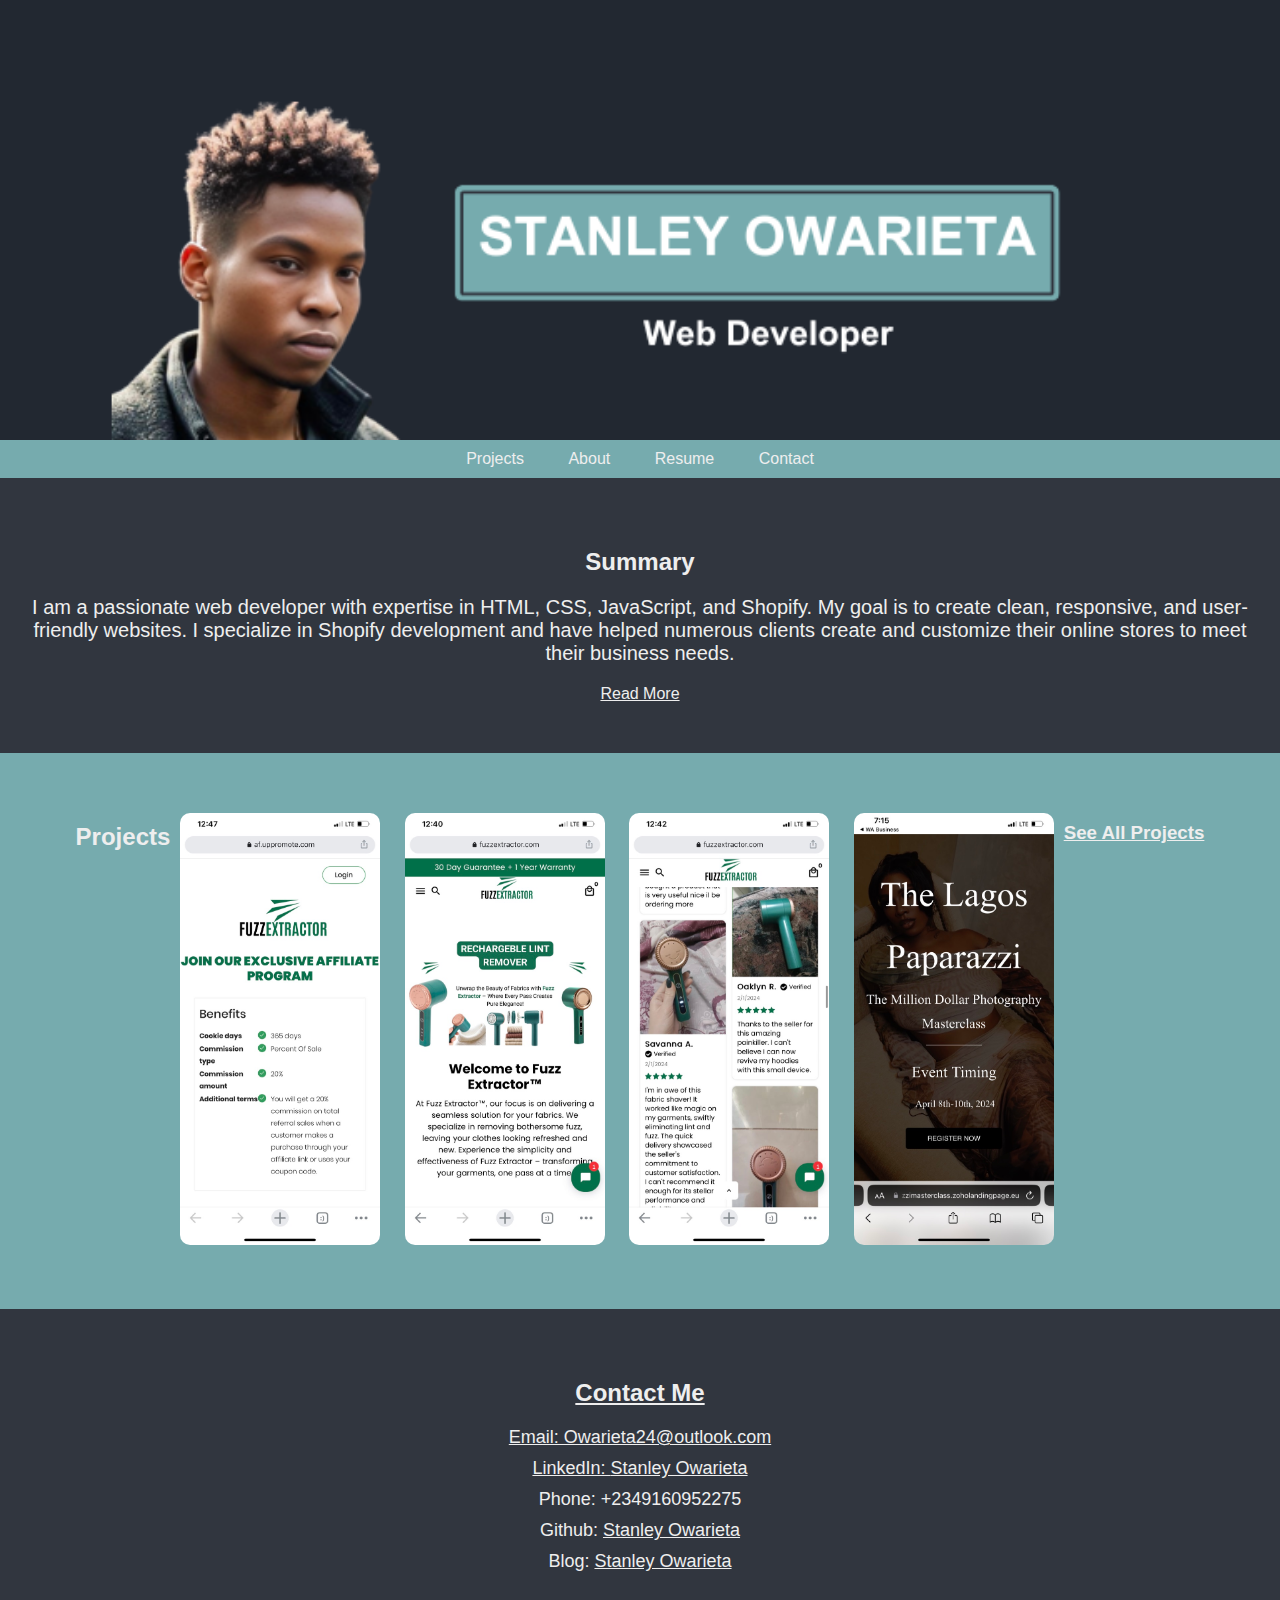
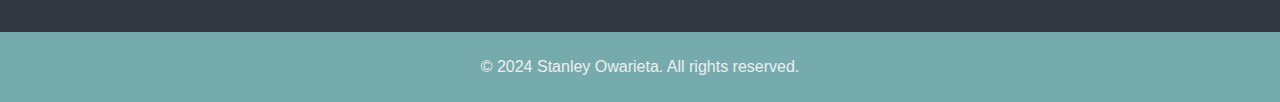
==== index.html @ d53a19e7 "Add files via upload" ====
<!DOCTYPE html>
<html lang="en">
<head>
    <meta charset="UTF-8">
    <meta name="viewport" content="width=device-width, initial-scale=1.0">
    <title>Stanley Owarieta - Web Developer Portfolio</title>
    <link rel="Stylesheet" href="Stylesheet.css">
</head>
<body>
    <header>
        <img src="./Images/Stanley website banner.png" alt="Stanley Owarieta" class="profile-img">
        <img src="./Images/Stanley website banner Desktop.png" alt="Stanley Owarieta" class="profile-img">
    
        
    </header>
    
    <nav>
        <a href="https://www.behance.net/Marketingstanley">Projects</a>
        <a href="./Pages/About me.html">About</a>
        <a href="https://stanley-24.github.io/Resume/">Resume</a>
        <a href="./Pages/Contact me.html">Contact</a>
        
    </nav>

    <section id="summary" class="about-me">
        <h2>Summary</h2>
        <p>
            I am a passionate web developer with expertise in HTML, CSS, JavaScript, and Shopify.
            My goal is to create clean, responsive, and user-friendly websites.
            I specialize in Shopify development and have helped numerous clients
            create and customize their online stores to meet their business needs.
        </p>
        <a href="./Pages/About me.html" style="color: #EEEEEE;" class="read-more">Read More</a>
    </section>

    <section id="projects" class="projects">
        <h2>Projects</h2>
        <div>
            <a href="https://www.behance.net/gallery/192797719/New-E-commerce-store-designed-by-me-using-paid-theme"><img src="./Images/Project1.jpeg" alt="Fuzz Extractor affiliate page" width="200" height="200"></a>
            <a href="https://www.behance.net/gallery/192797719/New-E-commerce-store-designed-by-me-using-paid-theme"><img src="./Images/Project img 2.jpeg" alt="The homepage of the fuzz extractor website" width="200" height="200"></a>
            <a href="https://www.behance.net/gallery/192797719/New-E-commerce-store-designed-by-me-using-paid-theme"><img src="./Images/project img 3.jpeg" alt="The review section of the website" width="200" height="200"></a>
            <a href="https://thelagospaparazzimasterclass.zoholandingpage.eu/"><img src="./Images/project 2 img 1.jpeg" alt="The Lagos Paparazzi masterclas event landing page" width="200" height="200"></a>
            <!-- Add more project images and links as needed -->
        </div>
        <h3><a href="https://www.behance.net/Marketingstanley" style="color: #EEEEEE;">See All Projects </h3>
    </section>

    <section id="contact" class="contact">
        <h2>Contact Me</h2>
        <p>Email: Owarieta24@outlook.com</p>
    
        <p>LinkedIn: <a href="https://www.linkedin.com/in/stanley-owarieta-9127042b7/" style="color: #EEEEEE;" target="_blank">Stanley Owarieta</a></p>
        <p>Phone: +2349160952275</p>
        <p>Github: <a href="https://github.com/Stanley-24" style="color: #EEEEEE;" target="_blank">Stanley Owarieta</a></p>
        <p> Blog: <a href="https://stanley-owarieta.medium.com/list/reading-list" style="color: #EEEEEE;">Stanley Owarieta</a></p>
      
    </section>
</body>
</html>
<footer>
    <p>&copy; 2024 Stanley Owarieta. All rights reserved.</p>
</footer>
---- Stylesheet.css ----
/* Stylesheet.css */

/* Common styles for all screen sizes */
body {
    margin: 0;
    padding: 0;
    font-family: Arial, sans-serif;
    background-color: #222831;
    color: #EEEEEE;
}

header {
    padding: 20px;
    text-align: center;
    height: 300px; /* Default height for mobile */
    background-size: cover;
    background-position: center;
}

h1 {
    font-size: 36px;
    margin: 0;
    color: #EEEEEE;
}

nav {
    background-color: #76ABAE;
    padding: 10px 0;
    text-align: center;
}

nav a {
    color: #EEEEEE;
    text-decoration: none;
    padding: 0 20px;
}

section {
    padding: 50px 20px;
    text-align: center;
}

.about-me {
    background-color: #31363F;
}

.about-me p {
    font-size: 20px;
}

.projects {
    background-color: #76ABAE;
    display: flex;
    justify-content: center;
    flex-wrap: wrap;
}

.projects img {
    width: 200px;
    height: auto;
    margin: 10px;
    border-radius: 10px;
}

.contact {
    background-color: #31363F;
    color: #EEEEEE;
}

.contact p {
    font-size: 18px;
    margin: 10px 0;
}

.profile-img {
    display: none; /* Hide the profile image */
}

/* Media query for desktop screens */
@media screen and (min-width: 768px) {
    header {
        height: 400px; /* Adjust height for desktop */
        background-image: url('./Images/Stanley\ website\ banner\ Desktop.png');
    }
}

/* Media query for tablets */
@media screen and (min-width: 600px) and (max-width: 767px) {
    header {
        height: 350px; /* Adjust height for tablets */
        background-image: url(./Images/Stanley\ website\ banner-\ Mobile.png);
    }
}

/* Media query for mobile devices */
@media screen and (max-width: 599px) {
    header {
        height: 250px; /* Adjust height for mobile */
        background-image: url('./Images/Stanley\ website\ banner-\ Mobile.png');
    }
}

/* Footer */
footer {
    background-color: #76ABAE;
    text-align: center;
    padding: 10px;
}
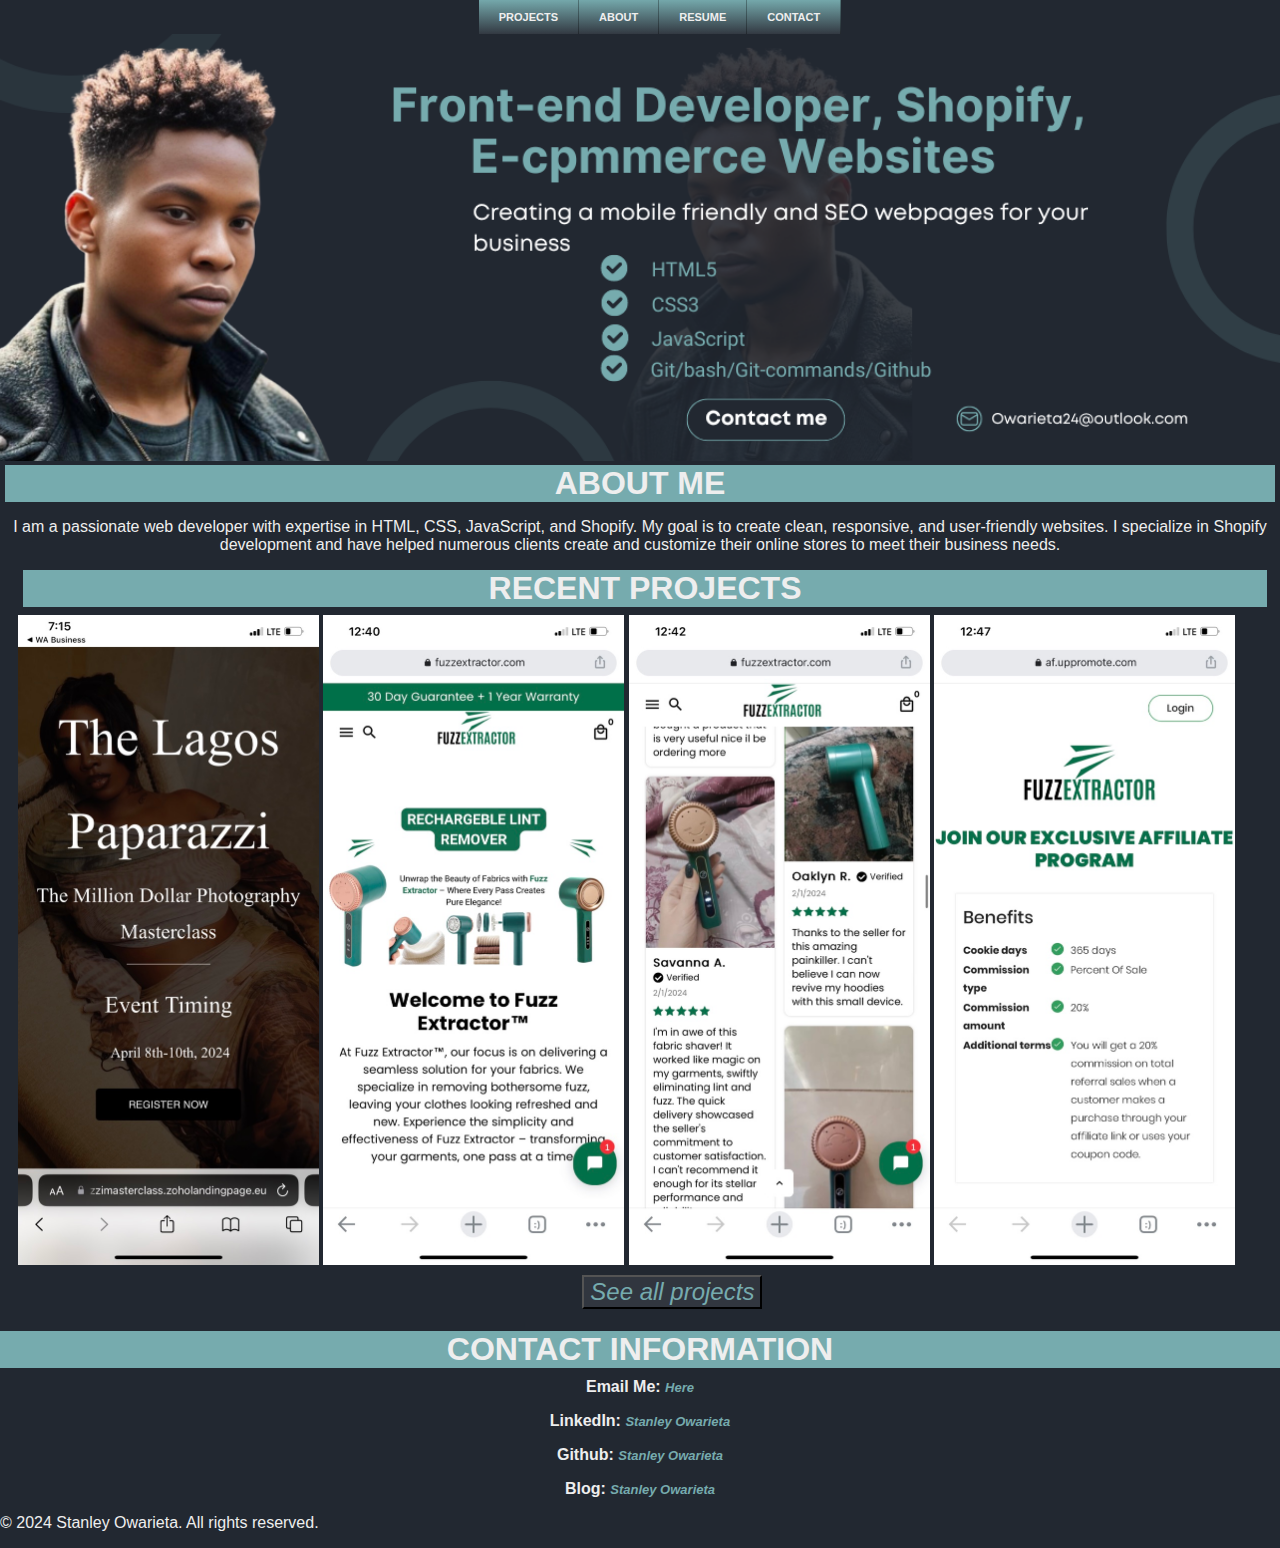
==== commit 60fa7e3e: "Added more code to the styling" ====
--- a/index.html
+++ b/index.html
@@ -7,56 +7,52 @@
     <link rel="Stylesheet" href="Stylesheet.css">
 </head>
 <body>
-    <header>
-        <img src="./Images/Stanley website banner.png" alt="Stanley Owarieta" class="profile-img">
-        <img src="./Images/Stanley website banner Desktop.png" alt="Stanley Owarieta" class="profile-img">
+   
+         <nav class="navigation">
+            <ul>
+                <li><a href="https://www.behance.net/Marketingstanley">Projects</a></l>
+                <li><a href="./Pages/About me.html">About</a></l>
+                <li><a href="https://stanley-24.github.io/Resume/">Resume</a></l>
+                <li><a href="./Pages/Contact me.html">Contact</a></l>
+            </ul>
+        
+         </nav>
+    <div class="image-box">
+        <img class="profile-pic" src="./Images/Stanley.profile-1200x400px.png" alt="Stanley profile picture with AI">
+    </div>
+    <div class="summary-page">
+        <div class="summary-dp">
+            <h2 class="summary-h2">About me</h2>
+            <p>I am a passionate web developer with expertise in HTML, CSS, JavaScript, and Shopify.
+                My goal is to create clean, responsive, and user-friendly websites.
+                I specialize in Shopify development and have helped numerous clients
+                create and customize their online stores to meet their business needs.</p>
+        </div>
+    </div>
+    <div class="column-container">
+        <div class="column">
+            <h2 class="project-h2">Recent Projects</h2>
+            <img src="./Images/project 2 img 1.jpeg" height="200" width="200">
+            <img src="./Images/Project img 2.jpeg" height="200" width="2000">
+            <img src="./Images/project img 3.jpeg" height="200" width="2000">
+            <img src="./Images/Project1.jpeg" height="200" width="2000">
+            <p><button><a href="https://www.behance.net/Marketingstanley">See all projects</a></button></p>
+        </div>
+        <div>
+        </div>
+    </div>
     
-        
-    </header>
-    
-    <nav>
-        <a href="https://www.behance.net/Marketingstanley">Projects</a>
-        <a href="./Pages/About me.html">About</a>
-        <a href="https://stanley-24.github.io/Resume/">Resume</a>
-        <a href="./Pages/Contact me.html">Contact</a>
-        
-    </nav>
-
-    <section id="summary" class="about-me">
-        <h2>Summary</h2>
-        <p>
-            I am a passionate web developer with expertise in HTML, CSS, JavaScript, and Shopify.
-            My goal is to create clean, responsive, and user-friendly websites.
-            I specialize in Shopify development and have helped numerous clients
-            create and customize their online stores to meet their business needs.
-        </p>
-        <a href="./Pages/About me.html" style="color: #EEEEEE;" class="read-more">Read More</a>
-    </section>
-
-    <section id="projects" class="projects">
-        <h2>Projects</h2>
-        <div>
-            <a href="https://www.behance.net/gallery/192797719/New-E-commerce-store-designed-by-me-using-paid-theme"><img src="./Images/Project1.jpeg" alt="Fuzz Extractor affiliate page" width="200" height="200"></a>
-            <a href="https://www.behance.net/gallery/192797719/New-E-commerce-store-designed-by-me-using-paid-theme"><img src="./Images/Project img 2.jpeg" alt="The homepage of the fuzz extractor website" width="200" height="200"></a>
-            <a href="https://www.behance.net/gallery/192797719/New-E-commerce-store-designed-by-me-using-paid-theme"><img src="./Images/project img 3.jpeg" alt="The review section of the website" width="200" height="200"></a>
-            <a href="https://thelagospaparazzimasterclass.zoholandingpage.eu/"><img src="./Images/project 2 img 1.jpeg" alt="The Lagos Paparazzi masterclas event landing page" width="200" height="200"></a>
-            <!-- Add more project images and links as needed -->
-        </div>
-        <h3><a href="https://www.behance.net/Marketingstanley" style="color: #EEEEEE;">See All Projects </h3>
-    </section>
-
-    <section id="contact" class="contact">
-        <h2>Contact Me</h2>
-        <p>Email: Owarieta24@outlook.com</p>
-    
-        <p>LinkedIn: <a href="https://www.linkedin.com/in/stanley-owarieta-9127042b7/" style="color: #EEEEEE;" target="_blank">Stanley Owarieta</a></p>
-        <p>Phone: +2349160952275</p>
-        <p>Github: <a href="https://github.com/Stanley-24" style="color: #EEEEEE;" target="_blank">Stanley Owarieta</a></p>
-        <p> Blog: <a href="https://stanley-owarieta.medium.com/list/reading-list" style="color: #EEEEEE;">Stanley Owarieta</a></p>
-      
-    </section>
+    <div class="links-a">
+      <h2>Contact Information</h2>
+        <p>Email Me: <a href="mailto: Owarieta24@outlook.com?
+             &subject= Can you build me a website
+             &body= How much do you charge?">Here</a>
+        <p>LinkedIn: <a href="https://www.linkedin.com/in/stanley-owarieta-9127042b7/" target="_blank">Stanley Owarieta</a></p>
+        <p>Github: <a href="https://github.com/Stanley-24"  target="_blank">Stanley Owarieta</a></p>
+        <p> Blog: <a href="https://stanley-owarieta.medium.com/list/reading-list" >Stanley Owarieta</a></p>
+    </div>
 </body>
 </html>
 <footer>
     <p>&copy; 2024 Stanley Owarieta. All rights reserved.</p>
-</footer>+</footer>
--- a/Stylesheet.css
+++ b/Stylesheet.css
@@ -10,29 +10,38 @@
 }
 
 header {
+    background-image: url('./Images/Stanley\ website\ banner-\ Mobile.png');
+    background-size: cover;
+    background-position: center;
     padding: 20px;
     text-align: center;
-    height: 300px; /* Default height for mobile */
-    background-size: cover;
-    background-position: center;
+    height: 300px; /* Adjust height as needed */
 }
 
 h1 {
     font-size: 36px;
     margin: 0;
-    color: #EEEEEE;
+    color: #EEEEEE; /* Ensure text is visible against the background */
 }
 
-nav {
-    background-color: #76ABAE;
-    padding: 10px 0;
+.navigation {
+    font: bold 11px "Helvetica Neue", Helvetica, Arial, sans-serif;
     text-align: center;
+    text-transform: uppercase;
+    margin: 0;
+    padding: 0;
 }
 
-nav a {
+.navigation li {
+    display: inline-block;
+}
+
+.navigation a {
+    background: linear-gradient(#76ABAE, #31363F);
+    border-right: 1px solid rgba(0, 0, 0, .3);
     color: #EEEEEE;
     text-decoration: none;
-    padding: 0 20px;
+    padding: 12px 20px;
 }
 
 section {
@@ -60,49 +69,129 @@
     height: auto;
     margin: 10px;
     border-radius: 10px;
+    .image-box{
+        margin: 0 0 10px 0;
+        padding: 0;
+    }
+}
+.profile-pic{
+    margin-top: 0;
+    padding: 0;
+    width: 100%;
+    height: auto;
 }
 
-.contact {
-    background-color: #31363F;
-    color: #EEEEEE;
+    
+.links-a h2{
+    text-align: center;
+    background-color: #76ABAE;
+    font-size: 24pt;
+    text-transform: uppercase;
+    margin-top: 10px;
+    margin-bottom: 10px;
 }
-
-.contact p {
-    font-size: 18px;
-    margin: 10px 0;
+.links-a p{
+    text-align: center;
+    margin-top: 0;
+    font-weight: 700;
+    font-family: Verdana, Geneva, Tahoma, sans-serif, arial, sans-serif;
 }
-
+.links-a p a{
+    color: #76ABAE;
+    font-style: italic;
+    font-size: small;
+    text-decoration: none;
+    
+}
 .profile-img {
     display: none; /* Hide the profile image */
 }
 
-/* Media query for desktop screens */
-@media screen and (min-width: 768px) {
-    header {
-        height: 400px; /* Adjust height for desktop */
-        background-image: url('./Images/Stanley\ website\ banner\ Desktop.png');
-    }
+.column-container {
+    display: flex;
+    flex-wrap: wrap;
+    padding: 0 4px;
+  }
+
+  .column {
+    flex: 50%;
+    padding: 0 4px;
+    margin-left: 10px;
+    margin-bottom: 0;
+  }
+
+  .column-container .column img {
+    margin-top: 8px;
+    vertical-align: middle;
+    height: auto;
+    width: 24%;
+    margin-bottom: 0
+    ;
+  }
+ .column-container .project-h2{
+    text-align: center;
+    margin: 5px;
+    background-color: #76ABAE;
+    font: verdana "time" "roman" arial sans-serif;
+    padding: 0;
+    font-size: xx-large;
+    margin-top: 10px;
+    text-transform: uppercase;
+    font-weight: 700;
+    margin-top: 0;
+    margin-bottom: 0;
+ }
+.column p a{
+  
+    color: #76ABAE;
+    border: #31363F;
+    text-decoration: none;
+    font-size: x-large;
+    font-style: italic;
+    padding: 0;
+    font-family: 'Segoe UI', Tahoma, Geneva, Verdana, sans-serif;
 }
 
-/* Media query for tablets */
-@media screen and (min-width: 600px) and (max-width: 767px) {
-    header {
-        height: 350px; /* Adjust height for tablets */
-        background-image: url(./Images/Stanley\ website\ banner-\ Mobile.png);
-    }
+.column p {
+    margin-top: 10px;
+    border: #222831;
+    margin-bottom: 12px;
 }
 
-/* Media query for mobile devices */
-@media screen and (max-width: 599px) {
-    header {
-        height: 250px; /* Adjust height for mobile */
-        background-image: url('./Images/Stanley\ website\ banner-\ Mobile.png');
-    }
+.column button{
+    margin-left: 45%;
+    background-color: #31363F;
 }
 
-/* Footer */
-footer {
+.summary-page .summary-h2 {
+    text-align: center;
+    margin: 5px;
     background-color: #76ABAE;
+    font: verdana "time" "roman" arial sans-serif;
+    padding: 0;
+    font-size: xx-large;
+    margin-top: 10px;
+    text-transform: uppercase;
+    font-weight: 700;
+    margin-top: 0;
+    margin-bottom: 0;
+}
+
+.summary-page .summary-h3 {
     text-align: center;
-    padding: 10px;
+    margin: 5px;
+    background-color: #76ABAE;
+    font: verdana "time" "roman" arial sans-serif;
+    padding: 0;
+    font-size: large;
+    margin-top: 10px;
+    text-transform: uppercase;
+    font-weight: 700;
+    margin-top: 0;
+    margin-bottom: 0;
 }
+
+.summary-page p{
+    text-align: center;
+    font-family: Verdana, Geneva, Tahoma, sans-serif;
+}
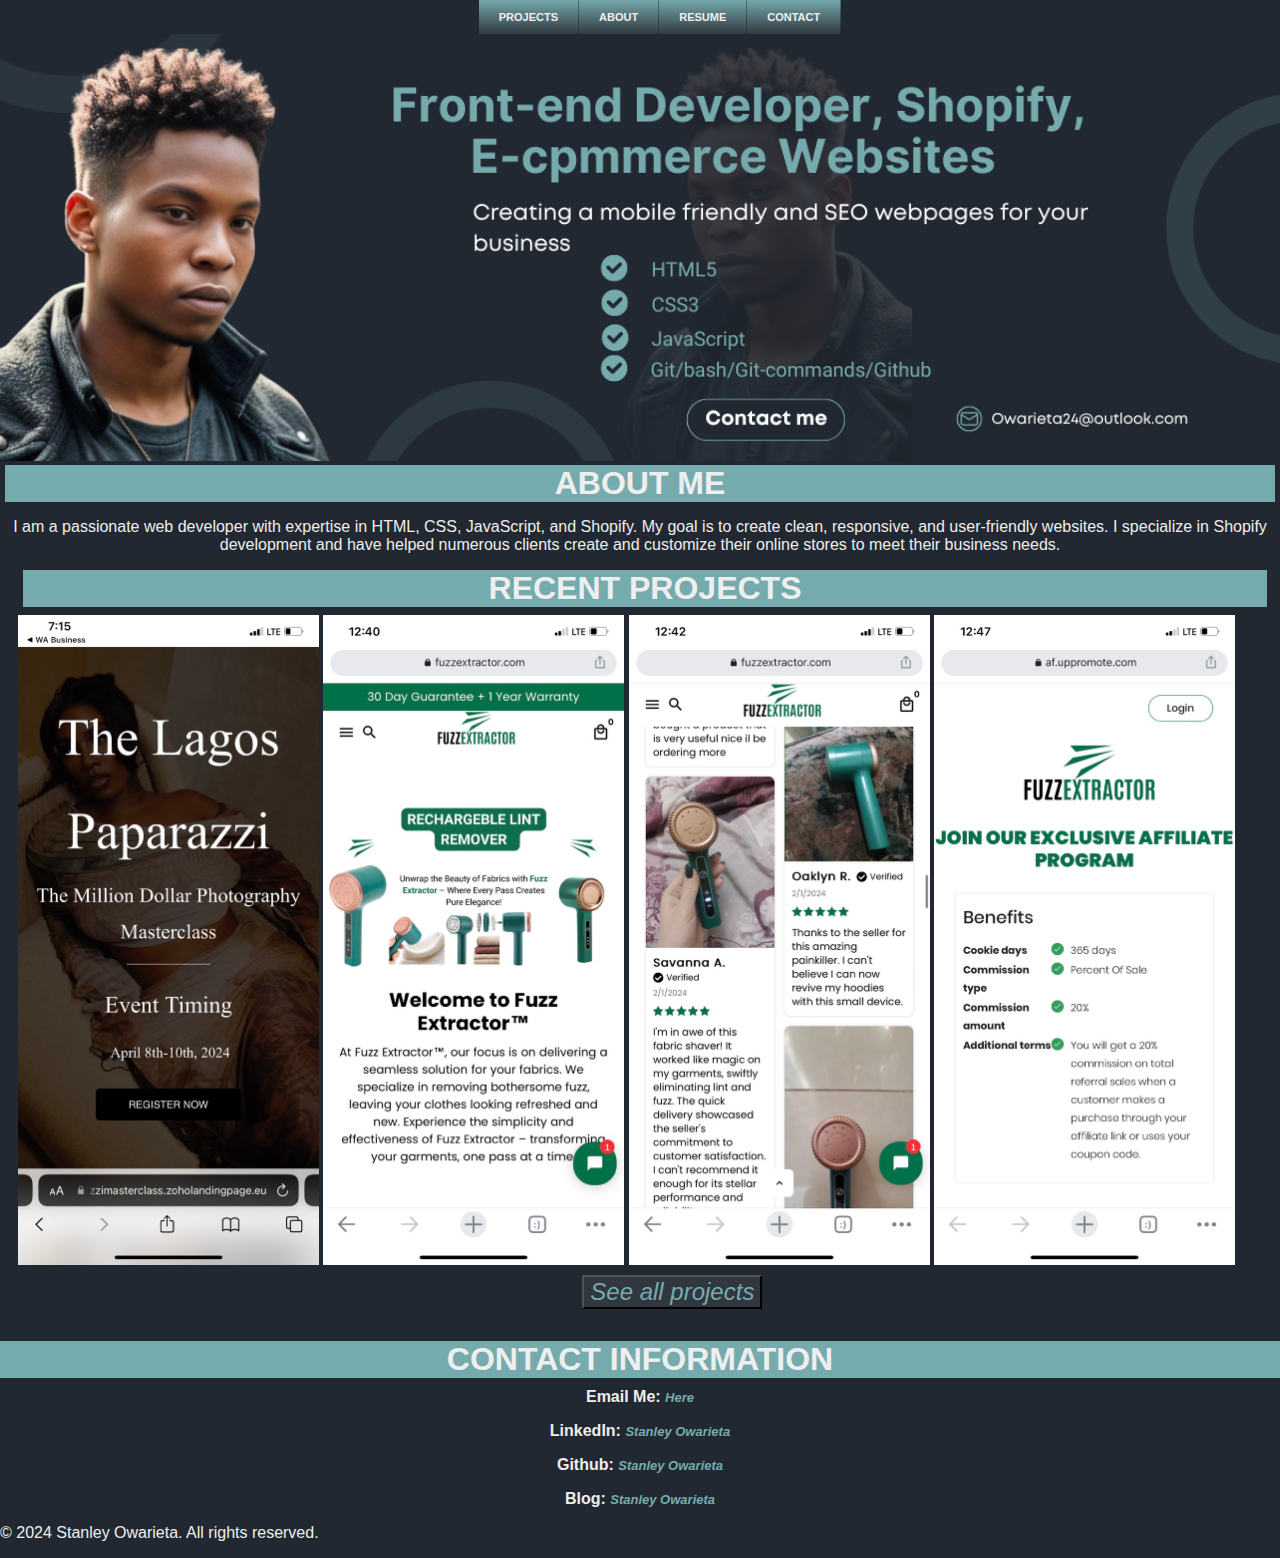
==== commit c95a2bcd: "Fix broken links in the index file contact page wasn't loading before i edit the file path in the in" ====
--- a/index.html
+++ b/index.html
@@ -11,7 +11,7 @@
          <nav class="navigation">
             <ul>
                 <li><a href="https://www.behance.net/Marketingstanley">Projects</a></l>
-                <li><a href="./Pages/About me.html">About</a></l>
+                <li><a href="./Pages/About.html">About</a></l>
                 <li><a href="https://stanley-24.github.io/Resume/">Resume</a></l>
                 <li><a href="./Pages/Contact me.html">Contact</a></l>
             </ul>
--- a/Stylesheet.css
+++ b/Stylesheet.css
@@ -195,3 +195,12 @@
     text-align: center;
     font-family: Verdana, Geneva, Tahoma, sans-serif;
 }
+
+button{
+   background-color: #76ABAE;
+   color: #fff;
+    font-style: italic;
+    margin-left: 45%;
+    margin-bottom: 10px;
+    
+}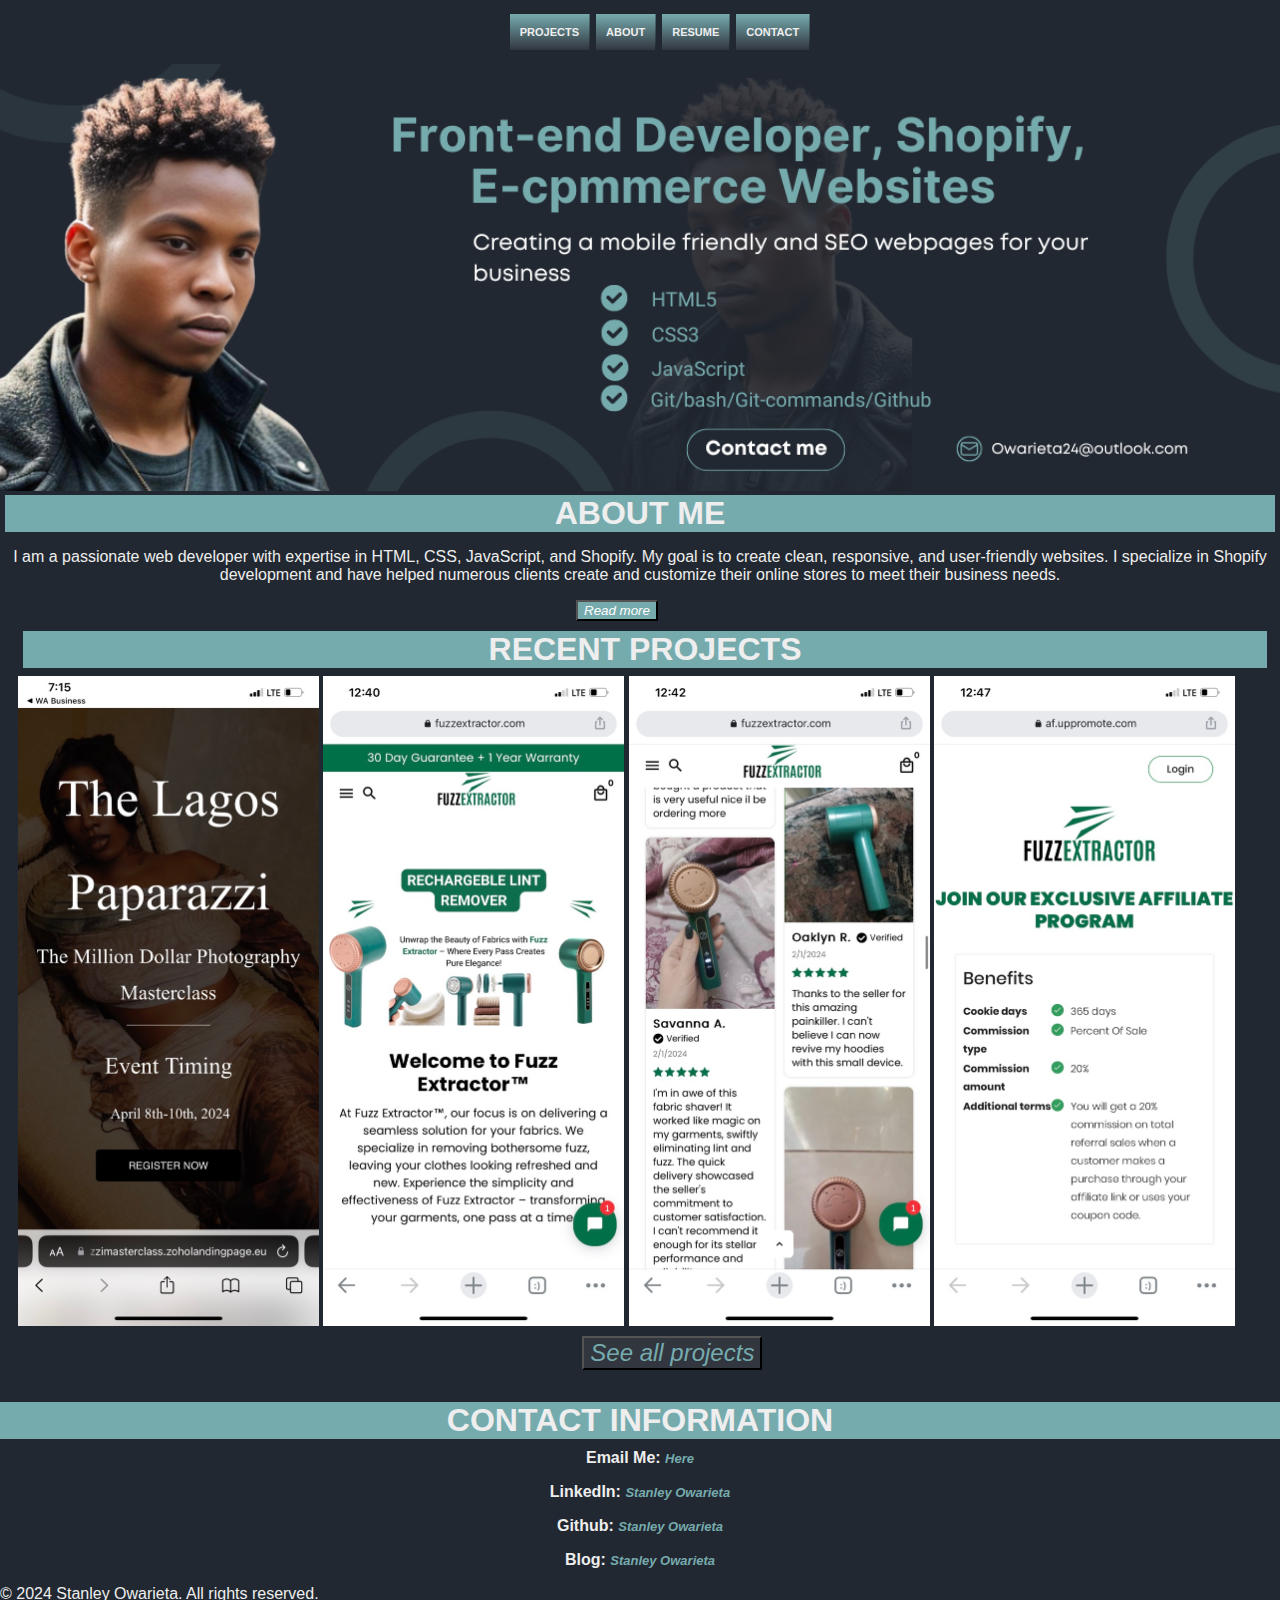
==== commit cdf42775: "adjust the navigation size on mobile" ====
--- a/index.html
+++ b/index.html
@@ -13,7 +13,7 @@
                 <li><a href="https://www.behance.net/Marketingstanley">Projects</a></l>
                 <li><a href="./Pages/About.html">About</a></l>
                 <li><a href="https://stanley-24.github.io/Resume/">Resume</a></l>
-                <li><a href="./Pages/Contact me.html">Contact</a></l>
+                <li><a href="./Pages/Contact.html">Contact</a></l>
             </ul>
         
          </nav>
@@ -27,6 +27,7 @@
                 My goal is to create clean, responsive, and user-friendly websites.
                 I specialize in Shopify development and have helped numerous clients
                 create and customize their online stores to meet their business needs.</p>
+                <button>Read more</button>
         </div>
     </div>
     <div class="column-container">
--- a/Stylesheet.css
+++ b/Stylesheet.css
@@ -1,4 +1,3 @@
-/* Stylesheet.css */
 
 /* Common styles for all screen sizes */
 body {
@@ -29,11 +28,12 @@
     text-align: center;
     text-transform: uppercase;
     margin: 0;
-    padding: 0;
+    padding: 15px;
 }
 
 .navigation li {
     display: inline-block;
+    
 }
 
 .navigation a {
@@ -41,7 +41,9 @@
     border-right: 1px solid rgba(0, 0, 0, .3);
     color: #EEEEEE;
     text-decoration: none;
-    padding: 12px 20px;
+    padding: 12px 10px;
+    margin: 3px;
+    
 }
 
 section {
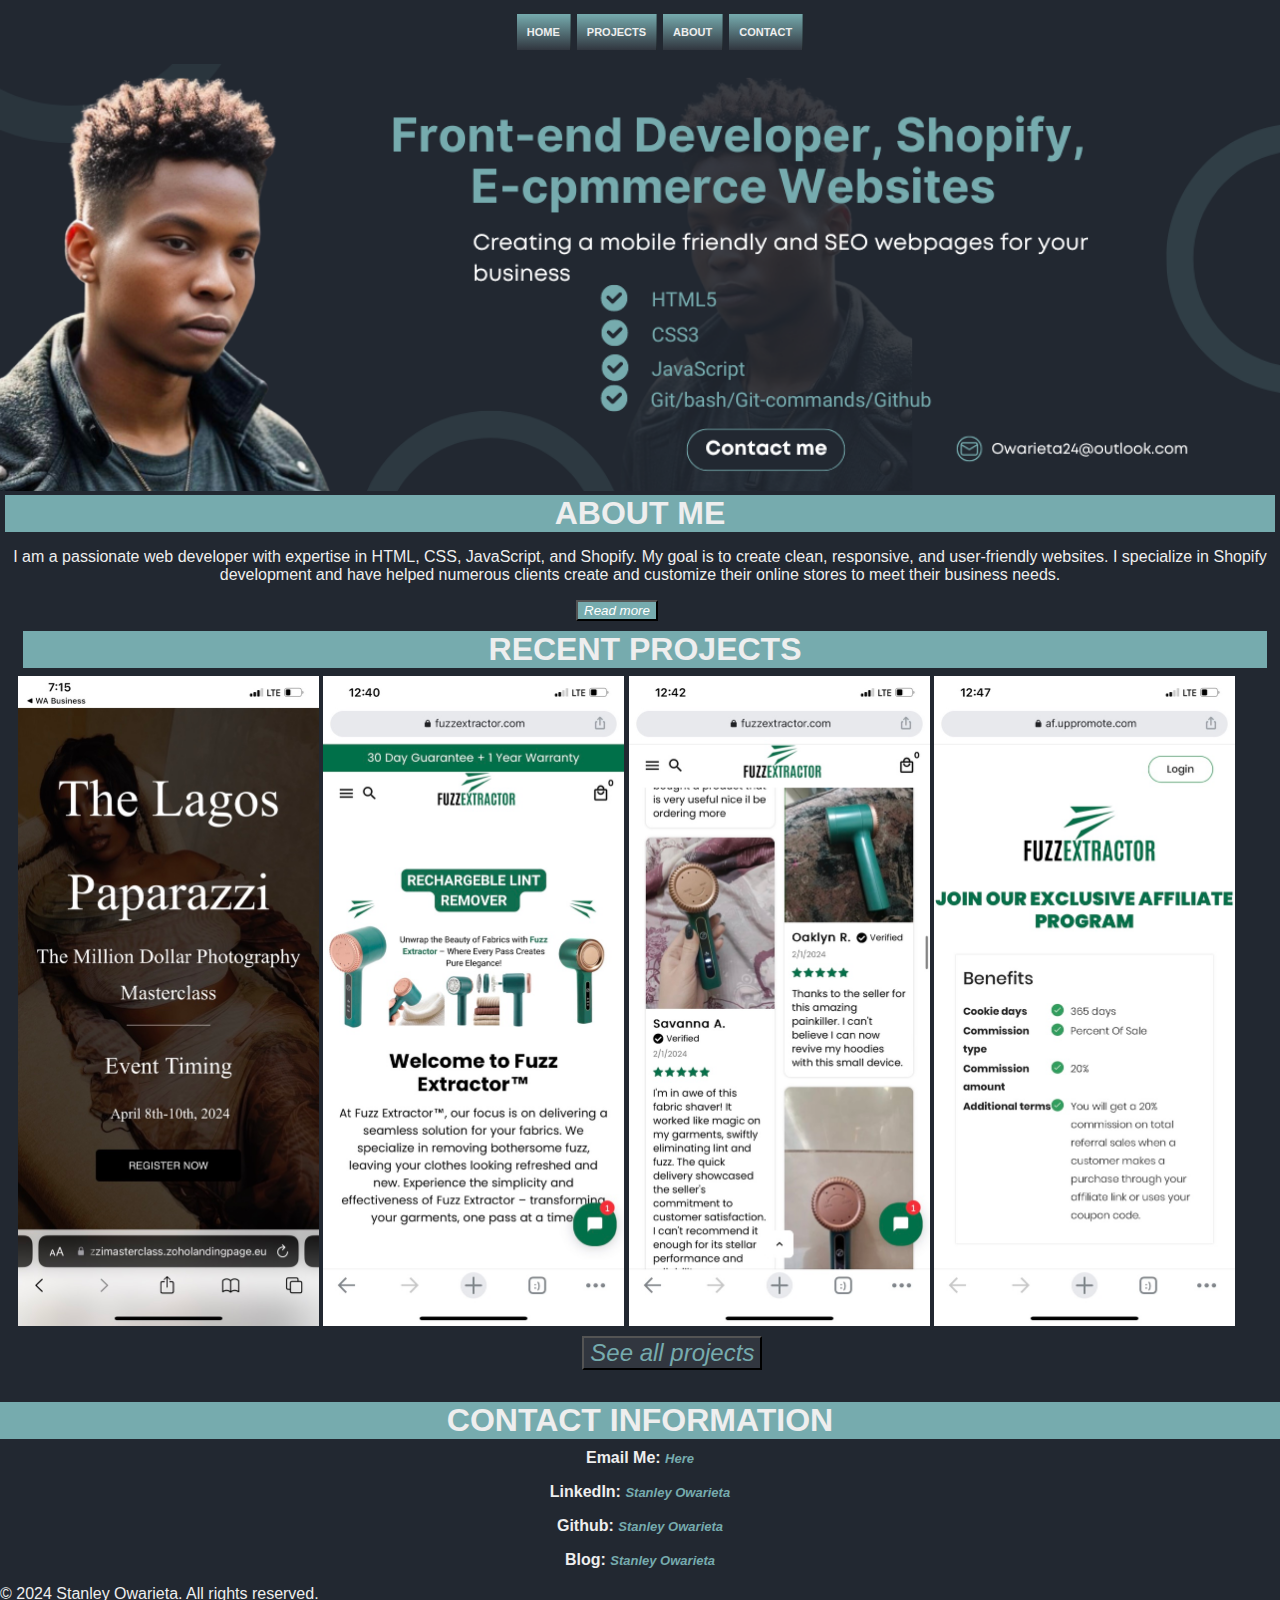
==== commit 46f22374: "Change the nav list" ====
--- a/index.html
+++ b/index.html
@@ -8,15 +8,16 @@
 </head>
 <body>
    
-         <nav class="navigation">
-            <ul>
-                <li><a href="https://www.behance.net/Marketingstanley">Projects</a></l>
-                <li><a href="./Pages/About.html">About</a></l>
-                <li><a href="https://stanley-24.github.io/Resume/">Resume</a></l>
+    <nav class="navigation">
+        <ul>
+            
+            <li><a href="#">Home</a></l>
+            <li><a href="https://www.behance.net/Marketingstanley">Projects</a></l>
+            <li><a href="./Pages/About.html">About</a></l>
                 <li><a href="./Pages/Contact.html">Contact</a></l>
-            </ul>
-        
-         </nav>
+        </ul>
+    
+     </nav> 
     <div class="image-box">
         <img class="profile-pic" src="./Images/Stanley.profile-1200x400px.png" alt="Stanley profile picture with AI">
     </div>
